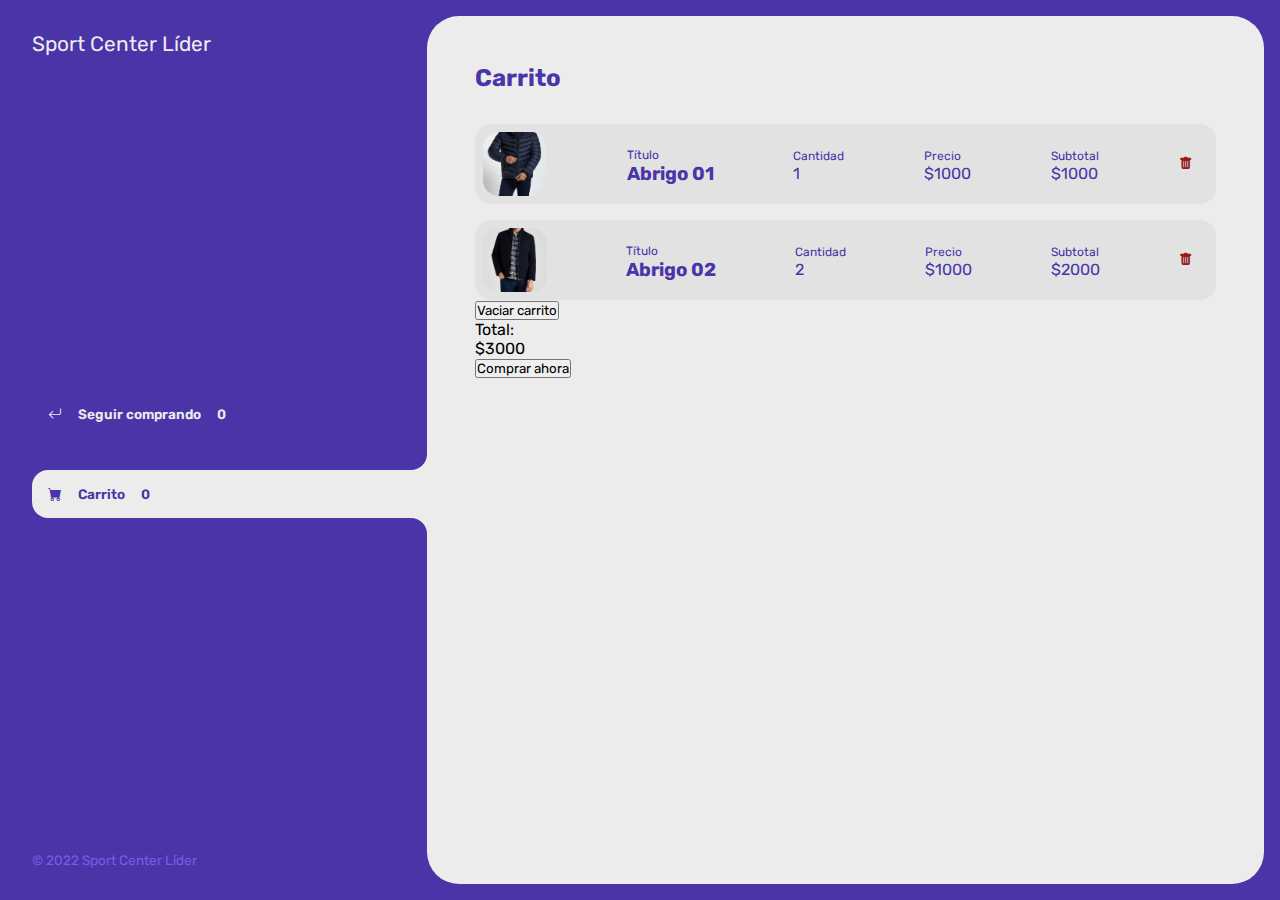
==== carrito.html @ 270e0e8e "cambios guardados" ====
<!DOCTYPE html>
<html lang="es">
<head>
    <meta charset="UTF-8">
    <meta http-equiv="X-UA-Compatible" content="IE=edge">
    <meta name="viewport" content="width=device-width, initial-scale=1.0">
    <title>Sport Center Líder</title>
    <link rel="stylesheet" href="https://cdn.jsdelivr.net/npm/bootstrap-icons@1.9.1/font/bootstrap-icons.css">
    <link rel="stylesheet" href="./css/main.css">
</head>
<body>
    <div class="wrapper">
        <aside>
            <header>
                <h1 class="logo">Sport Center Líder</h1>
            </header>

            <nav>
                <ul>
                    <li> 
                        <a class="boton-menu boton-volver" href="./index.html">
                            <i class="bi bi-arrow-return-left"></i> Seguir comprando <span class="numerito">0</span> 
                        </a>
                    </li>
                    
                    <li> 
                        <a class="boton-menu boton-carrito active" href="./carrito.html">
                            <i class="bi bi-cart-fill"></i> Carrito <span class="numerito">0</span> 
                        </a>
                    </li>
                </ul>
            </nav>

            <footer>
                <p class="texto-footer"> © 2022 Sport Center Líder</p>
            </footer>
        </aside>


        <main>
            <h2 class="titulo-principal">Carrito</h2>
            <div class="contenedor-carrito">
                <p class="carrito-vacio">Tu carrito está vacío, compra mucho <i class="bi bi-emoji-frown"></i></p>

                <div class="carrito-productos">
                    <div class="carrito-producto">
                        <img class="carrito-producto-imagen" src="./img/abrigos/01.jpg" alt="">
                        <div class="carrito-producto-titulo">
                            <small>Título</small>
                            <h3>Abrigo 01</h3>
                        </div>
                        <div class="carrito-producto-cantidad">
                            <small>Cantidad</small>
                            <p>1</p>
                        </div>
                        <div class="carrito-producto-precio">
                            <small>Precio</small>
                            <p>$1000</p>
                        </div>
                        <div class="carrito-producto-subtotal">
                            <small>Subtotal</small>
                            <p>$1000</p>
                        </div>
                        <button class="carrito-producto-eliminar" ><i class="bi bi-trash-fill"></i></button>
                    </div>

                    <div class="carrito-producto">
                        <img class="carrito-producto-imagen" src="./img/abrigos/02.jpg" alt="">
                        <div class="carrito-producto-titulo">
                            <small>Título</small>
                            <h3>Abrigo 02</h3>
                        </div>
                        <div class="carrito-producto-cantidad">
                            <small>Cantidad</small>
                            <p>2</p>
                        </div>
                        <div class="carrito-producto-precio">
                            <small>Precio</small>
                            <p>$1000</p>
                        </div>
                        <div class="carrito-producto-subtotal">
                            <small>Subtotal</small>
                            <p>$2000</p>
                        </div>
                        <button class="carrito-producto-eliminar" ><i class="bi bi-trash-fill"></i></button>
                    </div>
                </div>
                <div class="carrito-acciones">
                    <div class="carrito-acciones-izquierda">
                        <button class="carrito acciones vaciar">Vaciar carrito</button>
                    </div>
                    <div class="carrito-acciones-derecha">
                        <div class="carrito-acciones-total">
                            <p>Total:</p>
                            <p id="total">$3000</p>
                        </div>
                        <button class="carrito-acciones-comprar">Comprar ahora</button>
                    </div>
                </div>
                

            </div>


        </main>
    </div>
</body>
</html>
---- css/main.css ----
@import url('https://fonts.googleapis.com/css2?family=Rubik:wght@300;400;500;600;700;800;900&display=swap');

:root {
    --clr-main: #4b33a8;
    --clr-main-light: #785ce9;
    --clr-white: #ececec;
    --clr-gray: #e2e2e2;
    --clr-red: #961818;
}

* {
    margin: 0;
    padding: 0;
    box-sizing: border-box;
    font-family: 'Rubik', sans-serif;
}

h1, h2, h3, h4, h5, h6, p, a, input, textarea {
    margin: 0;
}

ul {
    list-style-type: none;
}

a {
    text-decoration: none;
}

.wrapper{
    display: grid;
    grid-template-columns: 2fr 4fr;
    background-color: var(--clr-main);
}
aside{
    padding: 2rem;
    padding-right: 0;
    color: var(--clr-white);position: sticky;
    top:0;
    height: 100vh;
    display: flex;
    flex-direction: column;
    justify-content: space-between;
}
.logo{
    font-weight: 400;
    font-size: 1.3rem;
}

.menu{
    display: flex;
    flex-direction: column;
    gap: 2rem;
}

.boton-menu{
    background-color: transparent;
    border: 0;
    color: var(--clr-white);
    cursor: pointer;
    align-items:center ;
    display: flex;
    gap: 1rem;
    font-weight: 600;
    padding: 1rem;
    font-size: .85rem;

}

.boton-menu.active{
    background-color: var(--clr-white);
    color: var(--clr-main);
    width: 100%;
    border-top-left-radius: 1rem;
    border-bottom-left-radius: 1rem;
    position: relative;
}

.boton-menu.boton-menu.active::before{
    content:'A';
    position: absolute;
    width: 1rem;
    height: 2rem;
    right:0;
    bottom: 100%;
    background-color: var(--clr-main);
    border-bottom-right-radius: 1rem;
    box-shadow: 0 1rem 0px var(--clr-white);
}

.boton-menu.boton-menu.active::after{
    content:'A';
    position: absolute;
    width: 1rem;
    height: 2rem;
    right:0;
    top: 100%;
    background-color: var(--clr-main);
    border-top-right-radius: 1rem;
    box-shadow: 0 -1rem 0px var(--clr-white);
}

.boton-carrito{
    margin-top: 2rem;

}

i.bi-hand-index-thumb-fill,
i.bi-hand-index-thumb{
    transform: rotateZ(90deg);

}

.texto-footer{
    color: var(--clr-main-light);
    font-size: .85rem;
}

main{
    background-color: var(--clr-white);
    margin: 1rem;
    margin-left: 0;
    border-radius: 2rem;
    padding: 3rem;
}

.titulo-principal{
    color: var(--clr-main);
    margin-bottom: 2rem;
}

.contenedor-productos{
    display: grid;
    grid-template-columns: repeat(4, 1fr);
    gap: 1rem;
}

.producto-imagen{
    max-width: 100%;
    border-radius: 1rem;
}

.producto-detalles{
    background-color: var(--clr-main);
    color: var(--clr-white);
    padding: 0.5rem;
    border-radius: 1rem;
    margin-top: -2rem;
    position: relative;
    display: flex;
    flex-direction: column;
    gap: .25rem;
}

.producto-titulo{
    font-size: 1rem;
}
.producto-agregar{
    border:0;
    background-color: var(--clr-white);
    color: var(--clr-main);
    padding: .5rem;
    text-transform: uppercase;
    border-radius: 2rem;
    cursor:pointer;
    border: 2px solid var(--clr-white);
    transition: background-color .2s, color 2s;
}

.producto-agregar:hover{
    background-color: var(--clr-main);
    color: var(--clr-white);
}

/**CARRITO**/
.carrito-vacio{
    color: var(--clr-white);
    display: none;
}

.carrito-productos{
    display: flex;
    flex-direction: column;
    gap: 1rem;
}

.carrito-producto{
    display: flex;
    justify-content: space-between;
    background-color: var(--clr-gray);
    color: var(--clr-main);
    padding: 0.5rem;
    padding-right: 1.5rem;
    border-radius: 1rem;
    align-items: center;
    

}

.carrito-producto-imagen{
    width: 4rem;
    border-radius: 1rem;
}

.carrito-producto small{
    font-size: .75rem;
}

.carrito-producto-eliminar{
    border: 0;
    background-color: transparent;
    color: var(--clr-red);
}
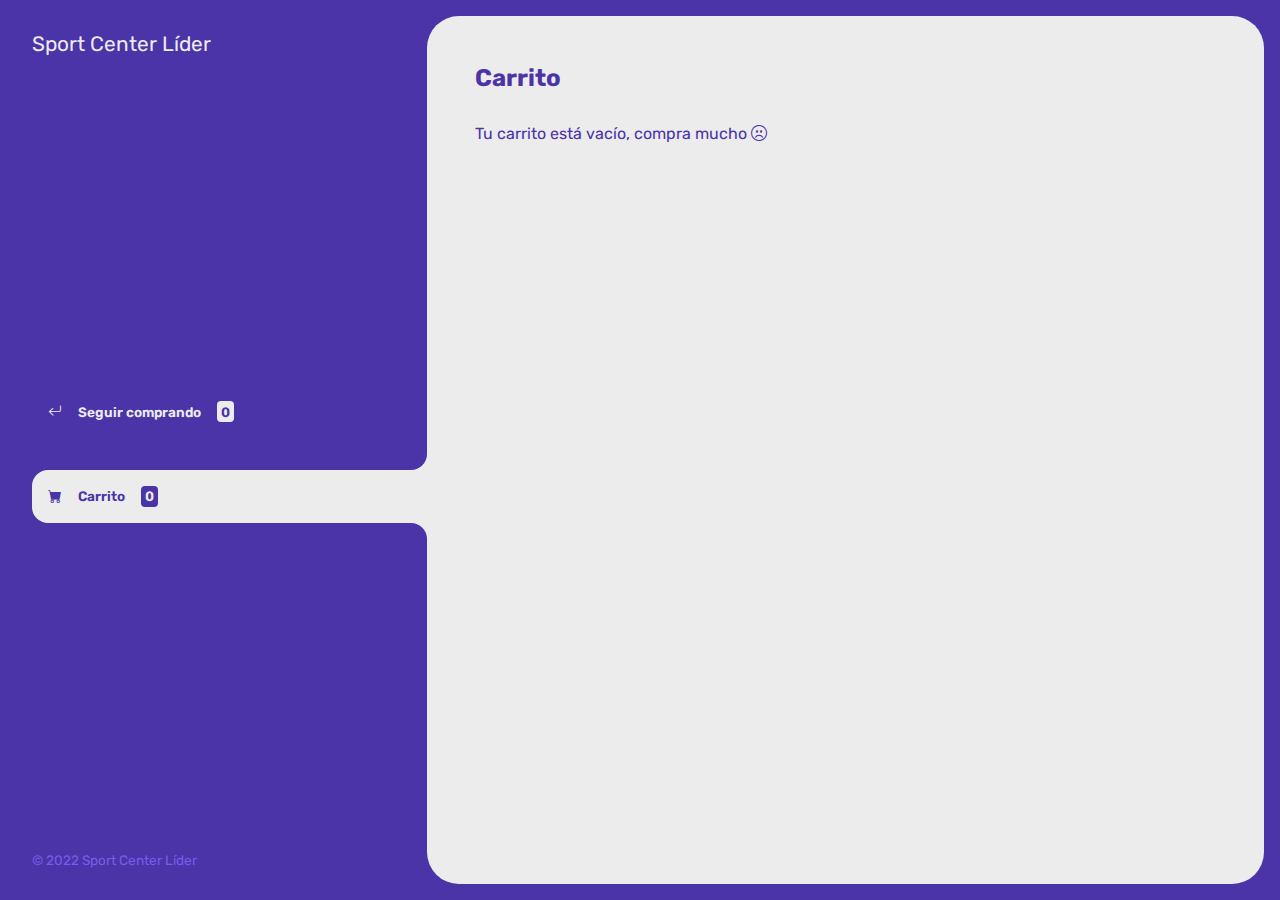
==== commit bacf3644: "añadiendo js" ====
--- a/carrito.html
+++ b/carrito.html
@@ -40,9 +40,9 @@
         <main>
             <h2 class="titulo-principal">Carrito</h2>
             <div class="contenedor-carrito">
-                <p class="carrito-vacio">Tu carrito está vacío, compra mucho <i class="bi bi-emoji-frown"></i></p>
+                <p class="carrito-vacio ">Tu carrito está vacío, compra mucho <i class="bi bi-emoji-frown"></i></p>
 
-                <div class="carrito-productos">
+                <div class="carrito-productos disabled">
                     <div class="carrito-producto">
                         <img class="carrito-producto-imagen" src="./img/abrigos/01.jpg" alt="">
                         <div class="carrito-producto-titulo">
@@ -85,9 +85,9 @@
                         <button class="carrito-producto-eliminar" ><i class="bi bi-trash-fill"></i></button>
                     </div>
                 </div>
-                <div class="carrito-acciones">
+                <div class="carrito-acciones disabled">
                     <div class="carrito-acciones-izquierda">
-                        <button class="carrito acciones vaciar">Vaciar carrito</button>
+                        <button class="carrito-acciones-vaciar">Vaciar carrito</button>
                     </div>
                     <div class="carrito-acciones-derecha">
                         <div class="carrito-acciones-total">
@@ -98,10 +98,8 @@
                     </div>
                 </div>
                 
-
+                <p class="carrito-comprado disabled">Muchas gracias por tu compra. <i class="bi bi-emoji-laughing"></i></p>
             </div>
-
-
         </main>
     </div>
 </body>
--- a/css/main.css
+++ b/css/main.css
@@ -102,6 +102,18 @@
 
 .boton-carrito{
     margin-top: 2rem;
+}
+
+.numerito{
+    background-color: var(--clr-white);
+    color: var(--clr-main);
+    padding: 0.15rem 0.25rem;
+    border-radius: 0.25rem;
+}
+
+.boton-carrito.active .numerito{
+    background-color: var(--clr-main);
+    color: var(--clr-white);
 
 }
 
@@ -173,9 +185,16 @@
 }
 
 /**CARRITO**/
-.carrito-vacio{
-    color: var(--clr-white);
-    display: none;
+.contenedor-carrito{
+    display: flex;
+    flex-direction: column;
+    gap: 1.5rem;
+}
+
+.carrito-vacio,
+.carrito-comprado{
+    color: var(--clr-main);
+
 }
 
 .carrito-productos{
@@ -210,4 +229,51 @@
     border: 0;
     background-color: transparent;
     color: var(--clr-red);
+}
+
+.carrito-acciones{
+    display:flex;
+    justify-content:  space-between;
+}
+
+.carrito-acciones-vaciar{
+    border: 0;
+    background-color: var(--clr-gray);
+    padding: 1rem;
+    border-radius: 1rem;
+    color: var(--clr-main);
+    text-transform: uppercase;
+    cursor: pointer;
+}
+
+.carrito-acciones-derecha{
+    display: flex;
+}
+
+.carrito-acciones-total{
+    display: flex;
+    background-color: var(--clr-gray);
+    padding: 1rem;
+    border-top-left-radius: 1rem;
+    border-bottom-left-radius: 1rem;
+    color: var(--clr-main);
+    text-transform: uppercase;
+    cursor: pointer;
+    
+
+}
+
+.carrito-acciones-comprar{
+    border: 0;
+    background-color: var(--clr-main);
+    padding: 1rem;
+    border-top-right-radius: 1rem;
+    border-bottom-right-radius: 1rem;
+    color: var(--clr-white);
+    text-transform: uppercase;
+    cursor: pointer;
+}
+
+.disabled{
+    display: none;
 }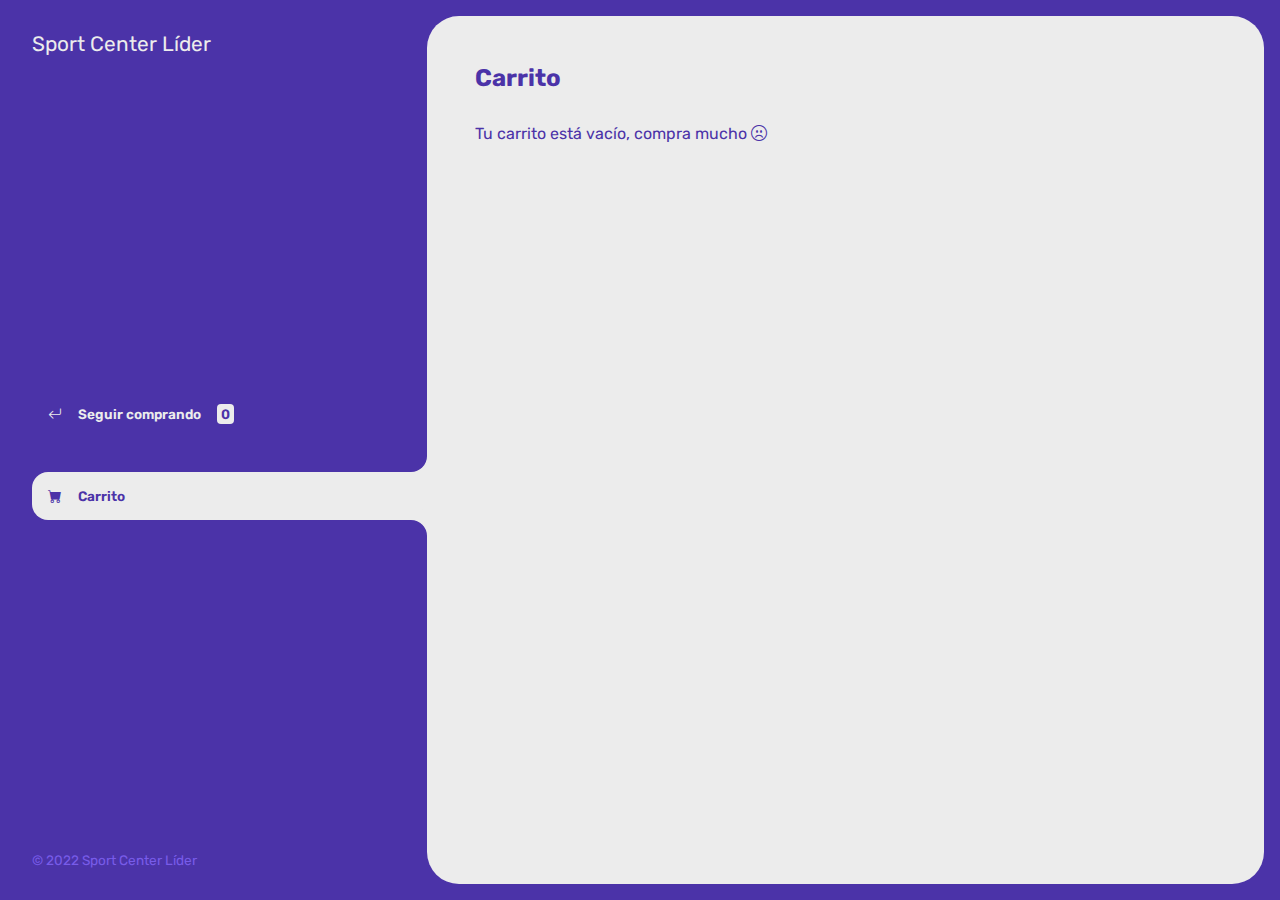
==== commit f0692aa6: "Crear funcion eliminar" ====
--- a/carrito.html
+++ b/carrito.html
@@ -25,7 +25,7 @@
                     
                     <li> 
                         <a class="boton-menu boton-carrito active" href="./carrito.html">
-                            <i class="bi bi-cart-fill"></i> Carrito <span class="numerito">0</span> 
+                            <i class="bi bi-cart-fill"></i> Carrito </span> 
                         </a>
                     </li>
                 </ul>
@@ -40,52 +40,12 @@
         <main>
             <h2 class="titulo-principal">Carrito</h2>
             <div class="contenedor-carrito">
-                <p class="carrito-vacio ">Tu carrito está vacío, compra mucho <i class="bi bi-emoji-frown"></i></p>
+                <p id="carrito-vacio" class="carrito-vacio ">Tu carrito está vacío, compra mucho <i class="bi bi-emoji-frown"></i></p>
 
-                <div class="carrito-productos disabled">
-                    <div class="carrito-producto">
-                        <img class="carrito-producto-imagen" src="./img/abrigos/01.jpg" alt="">
-                        <div class="carrito-producto-titulo">
-                            <small>Título</small>
-                            <h3>Abrigo 01</h3>
-                        </div>
-                        <div class="carrito-producto-cantidad">
-                            <small>Cantidad</small>
-                            <p>1</p>
-                        </div>
-                        <div class="carrito-producto-precio">
-                            <small>Precio</small>
-                            <p>$1000</p>
-                        </div>
-                        <div class="carrito-producto-subtotal">
-                            <small>Subtotal</small>
-                            <p>$1000</p>
-                        </div>
-                        <button class="carrito-producto-eliminar" ><i class="bi bi-trash-fill"></i></button>
-                    </div>
-
-                    <div class="carrito-producto">
-                        <img class="carrito-producto-imagen" src="./img/abrigos/02.jpg" alt="">
-                        <div class="carrito-producto-titulo">
-                            <small>Título</small>
-                            <h3>Abrigo 02</h3>
-                        </div>
-                        <div class="carrito-producto-cantidad">
-                            <small>Cantidad</small>
-                            <p>2</p>
-                        </div>
-                        <div class="carrito-producto-precio">
-                            <small>Precio</small>
-                            <p>$1000</p>
-                        </div>
-                        <div class="carrito-producto-subtotal">
-                            <small>Subtotal</small>
-                            <p>$2000</p>
-                        </div>
-                        <button class="carrito-producto-eliminar" ><i class="bi bi-trash-fill"></i></button>
-                    </div>
+                <div id="carrito-productos" class="carrito-productos disabled">
+                    <!--Esto se va  a completae con el JS-->
                 </div>
-                <div class="carrito-acciones disabled">
+                <div id="carrito-acciones" class="carrito-acciones disabled">
                     <div class="carrito-acciones-izquierda">
                         <button class="carrito-acciones-vaciar">Vaciar carrito</button>
                     </div>
@@ -98,9 +58,11 @@
                     </div>
                 </div>
                 
-                <p class="carrito-comprado disabled">Muchas gracias por tu compra. <i class="bi bi-emoji-laughing"></i></p>
+                <p id="carrito-comprado" class="carrito-comprado disabled">Muchas gracias por tu compra. <i class="bi bi-emoji-laughing"></i></p>
             </div>
         </main>
     </div>
+
+    <script src="./js/carrito.js" ></script>
 </body>
 </html>--- a/css/main.css
+++ b/css/main.css
@@ -64,6 +64,7 @@
     font-weight: 600;
     padding: 1rem;
     font-size: .85rem;
+    width: 100%;
 
 }
 
@@ -229,6 +230,7 @@
     border: 0;
     background-color: transparent;
     color: var(--clr-red);
+    cursor: pointer;
 }
 
 .carrito-acciones{
